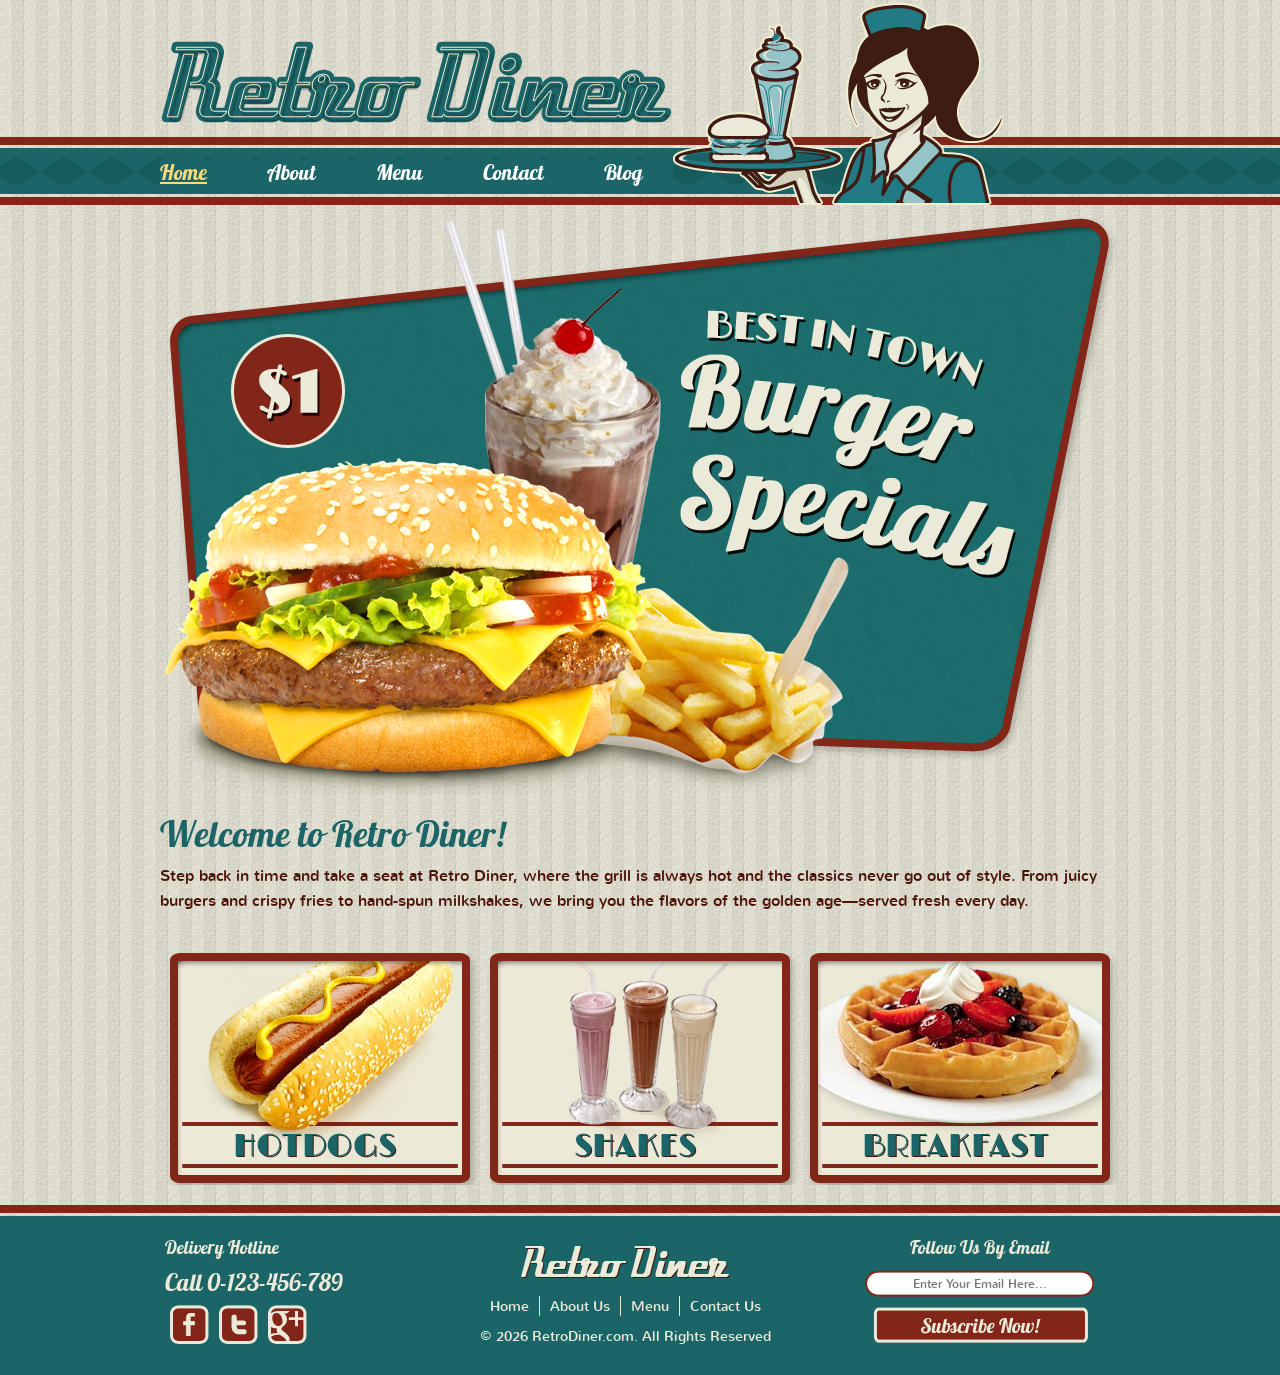
==== index.html @ 909b1def "feat(a11y): implementar auditoria y correccion integral de accesibilidad WCAG 2.1/2.2 AA en Retro Di" ====
<!DOCTYPE html>
<!-- Website template by freewebsitetemplates.com -->
<html lang="en">
<head>
	<title>Home - Retro Diner</title>
	<meta charset="utf-8">
	<meta name="viewport" content="width=device-width, initial-scale=1.0">
	<link href="css/style.css" rel="stylesheet" type="text/css">
</head>
<body>
	<a href="#body" class="skip-link">Skip to main content</a>
	<header id="header" role="banner">
		<div>
			<a href="index.html"><img class="logo" src="images/logo.png" width="513" height="84" alt="Retro Diner - Return to Home"></a>
			<img src="images/waitress.png" width="332" height="205" alt="" aria-hidden="true">
			<nav aria-label="Main Navigation">
				<ul class="navigation">
					<li>
						<a class="active" href="index.html" aria-current="page">Home</a>
					</li>
					<li>
						<a href="about.html">About</a>
					</li>
					<li>
						<a href="burger.html">Menu</a>
					</li>
					<li>
						<a href="contact.html">Contact</a>
					</li>
					<li>
						<a href="blog.html">Blog</a>
					</li>
				</ul>
			</nav>
		</div>
	</header>
	<main id="body" role="main" tabindex="-1">
		<div class="featured">
			<a href="burger.html"><img src="images/burger-specials.png" width="960" height="590" alt="Special Burger Offers - Explore our burger specials menu"></a>
			<h1>Welcome to Retro Diner!</h1>
			<p>
				Step back in time and take a seat at Retro Diner, where the grill is always hot and the classics never go out of style. From juicy burgers and crispy fries to hand-spun milkshakes, we bring you the flavors of the golden age—served fresh every day.
			</p>
			<ul>
				<li>
					<a href="hotdog.html"><img src="images/hotdogs.jpg" width="284" height="214" alt="Delicious classic hot dogs menu"></a>
				</li>
				<li>
					<a href="shake.html"><img src="images/shakes.jpg" alt="Hand-spun milkshakes and smoothies menu" width="284" height="214"></a>
				</li>
				<li>
					<a href="breakfast.html"><img src="images/breakfast.jpg" alt="Hearty diner breakfast menu" width="284" height="214"></a>
				</li>
			</ul>
		</div>
	</main>
	<footer id="footer" role="contentinfo">
		<div>
			<ul>
				<li class="first">
					<h2>Delivery Hotline</h2>
					<h3>Call 0-123-456-789</h3>
					<ul>
						<li>
							<a href="http://www.freewebsitetemplates.com/go/facebook" class="facebook" aria-label="Follow Retro Diner on Facebook" target="_blank" rel="noopener noreferrer"><span class="sr-only">Facebook</span></a>
						</li>
						<li>
							<a href="http://www.freewebsitetemplates.com/go/twitter" class="twitter" aria-label="Follow Retro Diner on Twitter" target="_blank" rel="noopener noreferrer"><span class="sr-only">Twitter</span></a>
						</li>
						<li>
							<a href="http://www.freewebsitetemplates.com/go/googleplus" class="googleplus" aria-label="Find Retro Diner on Google Plus" target="_blank" rel="noopener noreferrer"><span class="sr-only">Google Plus</span></a>
						</li>
					</ul>
				</li>
				<li>
					<a href="index.html"><img class="logo" src="images/logo-footer.png" alt="Retro Diner"></a>
					<nav aria-label="Footer Navigation">
						<ul class="navigation">
							<li>
								<a href="index.html" aria-current="page">Home</a>
							</li>
							<li>
								<a href="about.html">About Us</a>
							</li>
							<li>
								<a href="burger.html">Menu</a>
							</li>
							<li>
								<a href="contact.html">Contact Us</a>
							</li>
						</ul>
					</nav>
					<span>&copy; 2026 RetroDiner.com. All Rights Reserved</span>
				</li>
				<li class="last">
					<h2>Follow Us By Email</h2>
					<form action="index.html" method="get">
						<label for="footer-subscribe" class="sr-only">Enter Your Email Address</label>
						<input type="email" id="footer-subscribe" name="subscribe" placeholder="Enter Your Email Here..." aria-label="Enter Your Email Address" autocomplete="email">
						<input type="submit" value="" aria-label="Subscribe to email newsletter">
					</form>
				</li>
			</ul>
		</div>
	</footer>
</body>
</html>
---- css/style.css ----
/** Website template by freewebsitetemplates.com **/
body {
	margin :0;
	padding :0;
	background :url("../images/bg-body.jpg");
	line-height :25px;
}
/* Accessibility: Focus visible and utility classes */
:focus {
	outline: 3px solid #1b6568;
	outline-offset: 2px;
}
:focus:not(:focus-visible) {
	outline: none;
}
:focus-visible {
	outline: 3px solid #1b6568;
	outline-offset: 2px;
}
main:focus {
	outline: none;
}
/* High contrast focus on dark backgrounds (Header, Footer) */
#header a:focus-visible,
#header a:focus,
#footer a:focus-visible,
#footer a:focus,
#footer input:focus-visible,
#footer input:focus,
#footer input[type="submit"]:focus-visible,
#footer input[type="submit"]:focus {
	outline: 3px solid #ffda79 !important;
	outline-offset: 2px;
}
#body .sidebar a.download:focus-visible,
#body .content div div form input[type="submit"]:focus-visible,
#footer div ul li ul li a:focus-visible {
	outline-offset: 2px;
}
.skip-link {
	position: absolute;
	top: -999px;
	left: 10px;
	background: #822619;
	color: #ffffff;
	padding: 10px 18px;
	font-family: 'NunitoRegular', sans-serif;
	font-size: 16px;
	font-weight: bold;
	z-index: 10000;
	border-radius: 4px;
	text-decoration: none;
}
.skip-link:focus,
.skip-link:focus-visible {
	top: 10px;
	outline: 3px solid #ffda79;
}
.sr-only {
	position: absolute;
	width: 1px;
	height: 1px;
	padding: 0;
	margin: -1px;
	overflow: hidden;
	clip: rect(0, 0, 0, 0);
	white-space: nowrap;
	border: 0;
}
img {
	border :0;
}
@font-face {
	font-family :'NunitoRegular';
	src :url('../fonts/nunito-regular-webfont.eot');
	src :url('../fonts/nunito-regular-webfont.eot?#iefix') format('embedded-opentype'),
		url('../fonts/nunito-regular-webfont.woff') format('woff'),
		url('../fonts/nunito-regular-webfont.ttf') format('truetype'),
		url('../fonts/nunito-regular-webfont.svg#NunitoRegular') format('svg');
	font-weight :normal;
	font-style :normal;
}
@font-face {
	font-family :'Lobster1.4Regular';
	src :url('../fonts/lobster-webfont.eot');
	src :url('../fonts/lobster-webfont.eot?#iefix') format('embedded-opentype'),
		url('../fonts/lobster-webfont.woff') format('woff'),
		url('../fonts/lobster-webfont.ttf') format('truetype'),
		url('../fonts/lobster-webfont.svg#Lobster1.4Regular') format('svg');
	font-weight :normal;
	font-style :normal;
}
@font-face {
	font-family :'LimelightRegular';
	src :url('../fonts/limelight-webfont.eot');
	src :url('../fonts/limelight-webfont.eot?#iefix') format('embedded-opentype'),
		url('../fonts/limelight-webfont.woff') format('woff'),
		url('../fonts/limelight-webfont.ttf') format('truetype'),
		url('../fonts/limelight-webfont.svg#LimelightRegular') format('svg');
	font-weight :normal;
	font-style :normal;
}
#header {
	height :205px;
	width :100%;
	background :transparent url("../images/bg-navigation.png");
	background-repeat :repeat-x;
	background-position :bottom;
}
#header div {
	width :960px;
	margin :0 auto;
	height :203px;
	position :relative;
}
#header div a img {
	border :0;
	float :right;
	overflow :hidden;
}
#header div img.logo {
	border :0;
	float :left;
	overflow :hidden;
	margin-top :40px;
}
#header div ul.navigation {
	margin: 0;
	padding: 0;
	list-style-type :none;
	position :absolute;
	left: 0px;
	top: 160px;
	overflow :hidden;
	width: 620px;
}
#header div ul.navigation li {
	float :left;
}
#header div ul.navigation li:first-child a {
	padding-left :0;
}
#header div ul.navigation li a {
	text-decoration :none;
	padding: 0 30px;
	font-family :'Lobster1.4Regular';
	background: #1B6568;
	color :#ffffff;
	font-size: 21px;
}
#header div ul.navigation li a:hover,
#header div ul.navigation li a:focus-visible {
	color :#ffda79;
	text-decoration: underline;
}
#header div ul.navigation li a.active {
	color :#ffda79;
	text-decoration: underline;
}
#body {
	width: 960px;
	margin: 0 auto;
	overflow: hidden;
}
#body .featured {
	width:960px;
	overflow:hidden;
	margin-bottom: 0;
}
#body .featured img {
	border: 0;
}
#body .featured h1,
#body .featured h2 {
	font-family :'Lobster1.4Regular';
	font-size :36px;
	color :#1b6568;
	display :block;
	font-weight :normal;
	margin: 20px 0 10px 0;
}
#body .featured p {
	font-family :'NunitoRegular';
	font-size :16px;
	color :#4c1407;
}
#body .featured p a {
	font-family :'NunitoRegular';
	font-size :16px;
	color :#4c1407;
}
#body .featured p a:hover {
	color :#80210b;
}
#body .featured ul {
	list-style-type :none;
	margin :40px 0 0 0;
	padding :0;
}
#body .featured ul li {
	float :left;
	width :320px;
	height :242px;
	text-align :center;
}
#body .featured ul li {
	background :transparent url("../images/frame.png");
	background-repeat :no-repeat;
	background-position :top;
	height :202px;
	width :280px;
	padding :8px 22px 22px 18px;
}
#body #content {
	width :960px;
	margin :30px 0;
	height :auto;
	padding-top :18px;
	background :transparent url("../images/bg-content-top.png");
	background-position :center top;
	background-repeat :no-repeat;
}
#body #content div {
	width :960px;
	background :transparent url("../images/bg-content-bottom.png");
	background-position :center bottom;
	background-repeat :no-repeat;
	padding-bottom :22px;
}
#body #content div div {
	width :860px;
	padding :10px 50px 20px 50px;
	background :transparent url("../images/bg-content.png");
	background-position :center center;
	background-repeat :repeat-y;
}
#body #content div div h1 {
	font-family :'Lobster1.4Regular';
	font-size :36px;
	color :#1b6568;
	font-weight :normal;
	margin-bottom :50px;
}
#body #content div div ul {
	list-style-type :none;
	margin :0;
	padding :0;
}
#body #content div div ul li {
	float :none;
	margin :0 0 50px 0;
	padding :0;
}
#body #content div div ul li h4 {
	font-family :'NunitoRegular';
	font-size :16px;
	color :#822619;
	font-weight :normal;
}
#body #content div div ul li h2 {
	font-family :'Lobster1.4Regular';
	font-size :18px;
	color :#822619;
	font-weight :normal;
}
#body #content div div ul li h2 a {
	font-family :'Lobster1.4Regular';
	font-size :24px;
	color :#822619;
	text-decoration :none;
	font-weight :normal;
}
#body #content div div ul li p {
	font-family :'NunitoRegular';
	font-size :16px;
	color :#822619;
	font-weight :normal;
}
#body #content div div ul li p a {
	font-family :'NunitoRegular';
	font-size :16px;
	color :#822619;
	font-weight :normal;
	text-decoration :underline;
}
#body #content div div ul li p a:hover {
	color:#a0210b;
}
#body #content div div ul li p span {
	font-family :'NunitoRegular';
	font-size :14px;
	color :#822619;
	font-weight :normal;
}
#body #content div div ul li h2 a:hover {
	color :#80210b;
}
#body .content div div form label {
	display :block;
}
#body .content div div form label span {
	display :block;
	color :#4c1407;
	font-family :'NunitoRegular';
	font-size :16px;
	font-weight :normal;
}
#body .content div div form label input {
	background :transparent url("../images/interface.png") no-repeat 0 -77px;
	width :286px;
	height :20px;
	border :0;
	padding :5px;
	margin-bottom :10px;
}
#body .content div div form label textarea {
	background :transparent url("../images/interface.png") no-repeat 0 -157px;
	width :522px;
	height :206px;
	border :0;
	padding :5px;
	margin-bottom :5px;
}
#body .content div div form input[type="submit"] {
	background :transparent url("../images/button.png") no-repeat 0 -450px;
	width :101px;
	height :36px;	
	border :0;
	padding :5px;
	margin-bottom :20px;
	cursor :pointer;
}
#body .content div div form input[type="submit"]:hover {
	background :transparent url("../images/button.png") no-repeat 0 -364px;
}
#body .content {
	width :620px;
	margin :30px 40px 30px 0;
	height :auto;
	padding-top :18px;
	background :transparent url("../images/bg-content-top2.png");
	background-position :center top;
	background-repeat :no-repeat;
	float :left;
}
#body .content div {
	width :620px;
	background :transparent url("../images/bg-content-bottom2.png");
	background-position :center bottom;
	background-repeat :no-repeat;
	padding-bottom :12px;
}
#body .content div div {
	width :540px;
	padding :10px 40px 20px 40px;
	background :transparent url("../images/bg-content2.png");
	background-position :center center;
	background-repeat :repeat-y;
}
#body .content div div h2.subtitle,
#body .content div div h4 {
	font-size :24px;
	color :#822619;
	font-family :'Lobster1.4Regular';
	font-weight :normal;
}
#body .content div div p {
	font-family :'NunitoRegular';
	font-size :16px;
	color :#4c1407;
	text-align :justify;
}
#body .content div div p a {
	font-family :'NunitoRegular';
	font-size :16px;
	color :#4c1407;
}
#body .content div div p a:hover {
	color :#80210b;
}
#body .content div div h1 {
	font-family :'Lobster1.4Regular';
	font-size :36px;
	color :#1b6568;
	font-weight :normal;
}
#body .content div div ul {
	list-style-type :none;
	margin :0;
	padding :0;
	width :580px;
	margin-left :-22px;
}
#body .content div div ul li {
	margin-bottom :20px;
	border-style :dotted;
	border-top :none;
	border-left :none;
	border-right :none;
	padding :0 25px 10px 25px;
	position :relative;
}
#body .content div div ul li.last {
	border :none;
}
#body .content div div ul li h2 a {
	font-family :'Lobster1.4Regular';
	font-size :24px;
	color :#822619;
	font-weight :normal;
	text-decoration :none;
}
#body .content div div ul li p {
	font-family :'NunitoRegular';
	font-size :16px;
	color :#822619;
	font-weight :normal;
	text-decoration :none;
	width :440px;
}
#body .content div div ul li p a {
	font-family :'NunitoRegular';
	font-size :16px;
	color :#822619;
	font-weight :normal;
}
#body .content div div ul li p a:hover {
	font-family :'NunitoRegular';
	font-size :16px;
	color :#80210b;
	font-weight :normal;
}
#body .content div div ul li span.price {
	background :transparent url("../images/icon.png") no-repeat 0 -673px;
	width :70px;
	height :70px;
	display :block;
	text-align :center;
	line-height :70px;
	font-family :'LimelightRegular';
	color :#ebe9d7;
	font-size :28px;
	position :absolute;
	left :490px;
	top :0px;
}
#body .content div div div {
	background :none;
	text-align :center;
	width :530px;
	margin :0;
	padding :0;
}
#body .sidebar {
	width :280px;
	float :left;
	margin :30px 0;
	text-align :center;
	padding-top :30px;
}
#body .sidebar h1,
#body .sidebar h2 {
	color :#1b6568;
	font-family :'Lobster1.4Regular';
	font-size :36px;
	font-weight :normal;
	margin-bottom :10px;
}
#body .sidebar span {
	color :#4c1407;
	font-family :'NunitoRegular';
	font-size :16px;
	font-weight :normal;
	display :block;
}
#body .sidebar ul.navigation {
	list-style-type :none;
	margin :50px 0 0 0;
	padding :0;
}
#body .sidebar ul.navigation li {
	border-style :solid;
	border-color :#822619;
	border-left :none;
	border-right :none;
	border-top :none;
	height :50px;
	line-height :50px;
}
#body .sidebar ul.navigation li.first {
	border-style :solid;
	border-color :#822619;
	border-left :none;
	border-right :none;
}
#body .sidebar ul.navigation li a {
	text-decoration :none;
	font-family :'LimelightRegular';
	font-size :32px;
	color :#822619;
	text-align :center;
	font-weight :normal;
}
#body .sidebar ul.navigation li a:hover {
	color :#1b6568;
	font-size :32px;
	font-family :'LimelightRegular';
}
#body .sidebar ul.navigation li a.active {
	color :#1b6568;
	font-size :32px;
	font-family :'LimelightRegular';
}
#body .sidebar a.download {
	background :transparent url("../images/button.png") no-repeat 0 -96px;
	display :block;
	height :46px;
	width :278px;
	line-height :46px;
	text-decoration :none;
	color :#ebe9d7;
	font-size :26px;
	font-family :'Lobster1.4Regular';
	margin-top :40px;
}
#body .sidebar a.download:hover {
	background :transparent url("../images/button.png") no-repeat 0 0;
}
#body .sidebar ul li.last {
	border-bottom :none;
}
#body .sidebar ul {
	list-style-type :none;
	margin :0 0 50px 0;
	padding :0;
}
#body .sidebar ul li.first {
	border-style :dotted;
	border-color :#822619;
	border-left :none;
	border-right :none;
	border-top :dotted;
}
#body .sidebar ul li {
	border-style :dotted;
	border-color :#822619;
	border-left :none;
	border-right :none;
	border-top :none;
	line-height :18px;
	padding :10px 10px;
	font-family :'NunitoRegular';
}
#body .sidebar ul li a {
	font-family :'NunitoRegular';
	text-decoration :none;
	color :#3e1c14;
	font-size :16px;
}
#body .sidebar ul li a:hover {
	font-family :'NunitoRegular';
	text-decoration :none;
	color :#1B6568;
	font-size :16px;
}
#body .sidebar ul {
	margin-top :30px;
}
#body div#section {
	float :left;
	height :auto;
	margin :30px 40px 30px 0;
	padding-top :18px;
	width :620px;
}
#body div#section div.section {
	background :transparent url("../images/bg-blog-top.png");
	background-repeat :no-repeat;
	background-position :top center;
	width :532px;
	padding-top :18px;
	margin :0 0 50px 0;
	position :relative;
	left :20px;
	float :right;
}
#body div#section div.section div {
	background :transparent url("../images/bg-blog-bottom.png");
	background-repeat :no-repeat;
	background-position :center bottom;
	width :532px;
	padding-bottom :25px;
}
#body div#section div.section div div {
	background :transparent url("../images/bg-blog-center.png");
	background-repeat :repeat-y;
	background-position :center;
	width :452px;
	padding :10px 40px 10px 40px;
}
#body div#section div.section div div a img {
	border :0;
	margin :0 20px 0 0;
	float :left;
}
#body div#section div.section div div h2 {
	font-family :'LimelightRegular';
	color :#1b6568;
	font-size :28px;
	font-weight :normal;
	margin :0;
	padding :0;
	text-transform :uppercase;
	width :auto;
}
#body div#section div.section div div h2 a {
	font-family :'LimelightRegular';
	color :#822619;
	font-size :28px;
	font-weight :normal;
	text-decoration :none;
	line-height :30px;
}
#body div#section div.section div div h2 a:hover {
	color :#1b6568;
	text-decoration :none;
}
#body div#section div.section div div h3 {
	font-family :'NunitoRegular';
	color :#4c1407;
	font-size :14px;
	font-weight :normal;
	margin :25px 0 0 0;
	padding :0;
	width :auto;
}
#body div#section div.section div div h3 a {
	color :#80210b;
	text-decoration :underline;
}
#body div#section div.section div div a {
	text-decoration :underline;
	color :#80210b;
}
#body div#section div.section div div a:hover {
	text-decoration :underline;
}
#body div#section div.section div div a span {
	font-family :'NunitoRegular';
	color :#80210b;
	font-size :14px;
	font-weight :normal;
	padding :0;
	width :auto;
}
#body div#section div.section div div p {
	font-family :'NunitoRegular';
	color :#4c1407;
	font-size :14px;
	width :auto;
	margin-top :70px;
}
#body div#section div.section div div a.price {
	background :transparent url("../images/icon.png") no-repeat 0 0;
	width :90px;
	height :69px;
	display :block;
	padding-top :20px;
	text-align :center;
	font-family :'LimelightRegular';
	font-size :24px;
	color :#ebe9d7;
	text-decoration :none;
	position :absolute;
	top :0;
	left :-100px;
}
#body div#section div.section div div a.price span {
	display :block;
	font-family :'LimelightRegular';
	font-size :24px;
	color :#ebe9d7;
}
#footer {
	height :130px;
	width :100%;
	padding :20px 0;
	margin-top :20px;
	background :transparent url("../images/bg-footer.jpg");
	background-repeat :repeat-x;
	background-position :top;
	background-color :#1b6568;
}
#footer div {
	width :960px;
	margin :0 auto;
}
#footer div ul {
	list-style-type :none;
	margin :0;
	padding :0;
}
#footer div ul li.first {
	text-align :left;
}
#footer div ul li img {
	border :0;
}
#footer div ul li {
	float :left;
	width :300px;
	padding :0 5px;
	text-align :center;
}
#footer div ul li.last {
	padding-left :75px;
	width :250px;
}
#footer div ul li h2 {
	color :#ebe9d7;
	font-family :'Lobster1.4Regular';
	font-weight :normal;
	font-size :18px;
	margin :10px 0;
	padding :0;
}
#footer div ul li h3 {
	color :#ebe9d7;
	font-family :'Lobster1.4Regular';
	font-size :24px;
	font-weight :normal;
	margin :10px 0;
	padding :0;
}
#footer div ul li ul {
	list-style-type :none;
	margin :0;
	padding :0;
}
#footer div ul li img.logo {
	margin-top :20px;
}
#footer div ul li ul li {
	float :left;
	width :auto;
	margin :0 5px;
	padding :0;
}
#footer div ul li ul .connect li {
	float :left;
	width :auto;
	margin :0 5px;
	padding :0;
}
#footer div ul li ul li a.facebook {
	background :transparent url("../images/icon.png") no-repeat 0 -228px;
	float :left;
	height :39px;
	width :39px;
}
#footer div ul li ul li a.facebook:hover {
	background :transparent url("../images/icon.png") no-repeat 0 -139px;
}
#footer div ul li ul li a.twitter {
	background :transparent url("../images/icon.png") no-repeat 0 -584px;
	float :left;
	height :39px;
	width :39px;
}
#footer div ul li ul li a.twitter:hover {
	background :transparent url("../images/icon.png") no-repeat 0 -495px;
}
#footer div ul li ul li a.googleplus {
	background :transparent url("../images/icon.png") no-repeat 0 -406px;
	float :left;
	height :39px;
	width :92px;
}
#footer div ul li ul li a.googleplus:hover {
	background :transparent url("../images/icon.png") no-repeat 0 -317px;
}
#footer div ul li input[type="submit"] {
	background :transparent url("../images/button.png") no-repeat 0 -278px;
	width :215px;
	height :36px;
	border :0;
	cursor :pointer;
}
#footer div ul li input[type="submit"]:hover {
	background :transparent url("../images/button.png") no-repeat 0 -192px;
}
#footer div ul li input {
	background :transparent url("../images/interface.png") no-repeat 0 0;
	border :0;
	width :220px;
	height :17px;
	padding :5px 5px;
	text-align :center;
	font-family :'NunitoRegular';
	font-size :12px;
	margin-bottom :10px;
}
#footer div ul li span {
	display :block;
	color :#ebe9d7;
	font-family :'NunitoRegular';
	font-size :14px;
}
#footer div ul li ul.navigation {
	list-style-type :none;
	margin :0 auto;
	padding :10px 0 0 0;
	display :inline-block;
	overflow :hidden;
	height :20px;
}
#footer div ul li ul.navigation li {
	margin :0;
	padding :0;
}
#footer div ul li ul.navigation li a {
	color :#ebe9d7;
	font-family :'NunitoRegular';
	font-weight :normal;
	font-size :14px;
	text-decoration :none;
	padding :0 10px;
	display :block;
	border-style :solid;
	border-right :none;
	border-top :none;
	border-bottom :none;
	border-color :#ebe9d7;
	border-width :1px;
	line-height :20px;
}
#footer div ul li ul.navigation li a:hover {
	text-decoration :underline;
}
#footer div ul li ul.navigation li:first-child a {
	border-left :none;
}
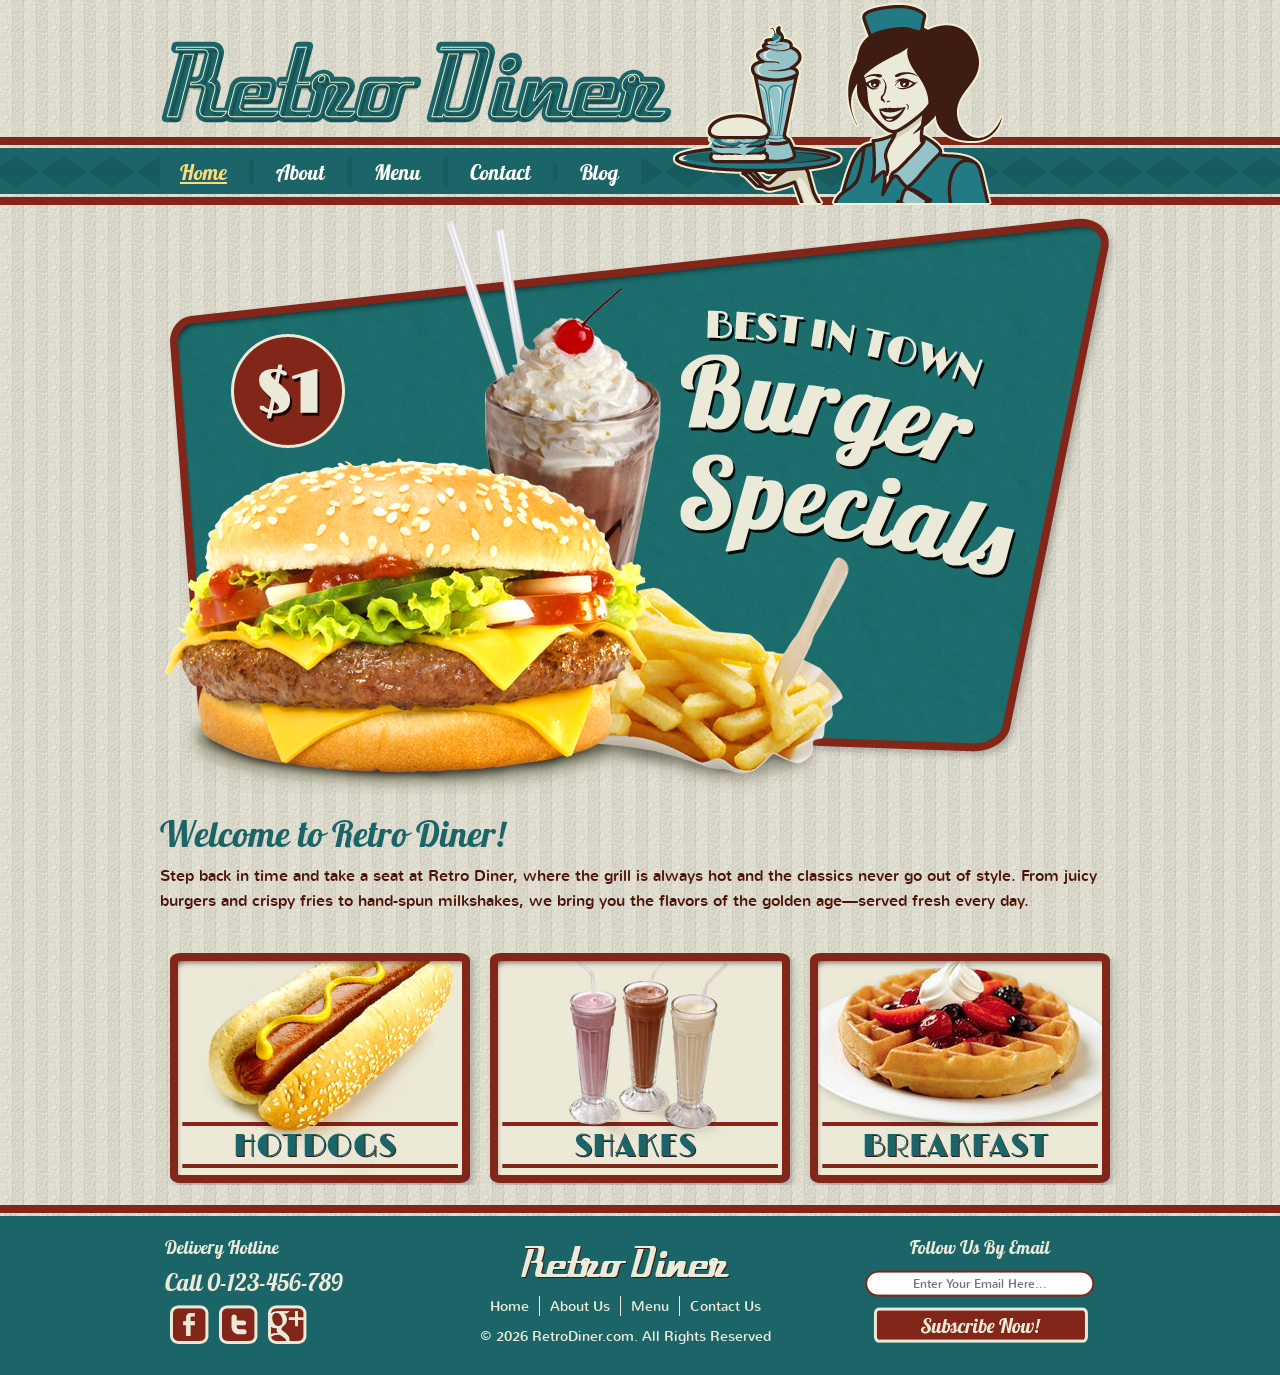
==== commit b73773fa: "fix(a11y): simplificar textos alternativos, jerarquia H1->H2->H3 en menu, telefono a P y foco en nav" ====
--- a/index.html
+++ b/index.html
@@ -11,7 +11,7 @@
 	<a href="#body" class="skip-link">Skip to main content</a>
 	<header id="header" role="banner">
 		<div>
-			<a href="index.html"><img class="logo" src="images/logo.png" width="513" height="84" alt="Retro Diner - Return to Home"></a>
+			<a href="index.html"><img class="logo" src="images/logo.png" width="513" height="84" alt="Retro Diner"></a>
 			<img src="images/waitress.png" width="332" height="205" alt="" aria-hidden="true">
 			<nav aria-label="Main Navigation">
 				<ul class="navigation">
@@ -36,20 +36,20 @@
 	</header>
 	<main id="body" role="main" tabindex="-1">
 		<div class="featured">
-			<a href="burger.html"><img src="images/burger-specials.png" width="960" height="590" alt="Special Burger Offers - Explore our burger specials menu"></a>
+			<a href="burger.html"><img src="images/burger-specials.png" width="960" height="590" alt="Burger specials"></a>
 			<h1>Welcome to Retro Diner!</h1>
 			<p>
 				Step back in time and take a seat at Retro Diner, where the grill is always hot and the classics never go out of style. From juicy burgers and crispy fries to hand-spun milkshakes, we bring you the flavors of the golden age—served fresh every day.
 			</p>
 			<ul>
 				<li>
-					<a href="hotdog.html"><img src="images/hotdogs.jpg" width="284" height="214" alt="Delicious classic hot dogs menu"></a>
+					<a href="hotdog.html"><img src="images/hotdogs.jpg" width="284" height="214" alt="Hotdog"></a>
 				</li>
 				<li>
-					<a href="shake.html"><img src="images/shakes.jpg" alt="Hand-spun milkshakes and smoothies menu" width="284" height="214"></a>
+					<a href="shake.html"><img src="images/shakes.jpg" alt="Shakes" width="284" height="214"></a>
 				</li>
 				<li>
-					<a href="breakfast.html"><img src="images/breakfast.jpg" alt="Hearty diner breakfast menu" width="284" height="214"></a>
+					<a href="breakfast.html"><img src="images/breakfast.jpg" alt="Breakfast" width="284" height="214"></a>
 				</li>
 			</ul>
 		</div>
@@ -59,7 +59,7 @@
 			<ul>
 				<li class="first">
 					<h2>Delivery Hotline</h2>
-					<h3>Call 0-123-456-789</h3>
+					<p class="phone">Call 0-123-456-789</p>
 					<ul>
 						<li>
 							<a href="http://www.freewebsitetemplates.com/go/facebook" class="facebook" aria-label="Follow Retro Diner on Facebook" target="_blank" rel="noopener noreferrer"><span class="sr-only">Facebook</span></a>
--- a/css/style.css
+++ b/css/style.css
@@ -130,27 +130,36 @@
 	list-style-type :none;
 	position :absolute;
 	left: 0px;
-	top: 160px;
-	overflow :hidden;
+	top: 155px;
+	overflow :visible;
 	width: 620px;
 }
 #header div ul.navigation li {
 	float :left;
+	margin-right: 5px;
 }
 #header div ul.navigation li:first-child a {
-	padding-left :0;
+	padding-left :20px;
 }
 #header div ul.navigation li a {
 	text-decoration :none;
-	padding: 0 30px;
+	padding: 5px 22px;
+	display: inline-block;
 	font-family :'Lobster1.4Regular';
 	background: #1B6568;
 	color :#ffffff;
 	font-size: 21px;
-}
-#header div ul.navigation li a:hover,
+	line-height: 25px;
+}
+#header div ul.navigation li a:hover {
+	color :#ffda79;
+	text-decoration: underline;
+}
+#header div ul.navigation li a:focus,
 #header div ul.navigation li a:focus-visible {
-	color :#ffda79;
+	outline: 3px solid #ffda79 !important;
+	outline-offset: 2px;
+	color: #ffda79;
 	text-decoration: underline;
 }
 #header div ul.navigation li a.active {
@@ -383,6 +392,14 @@
 	font-size :36px;
 	color :#1b6568;
 	font-weight :normal;
+	margin: 0 0 10px 0;
+}
+#body .content div div h2.category-title {
+	font-family :'Lobster1.4Regular';
+	font-size :28px;
+	color :#822619;
+	font-weight :normal;
+	margin: 10px 0;
 }
 #body .content div div ul {
 	list-style-type :none;
@@ -403,6 +420,13 @@
 #body .content div div ul li.last {
 	border :none;
 }
+#body .content div div ul li h3,
+#body .content div div ul li h2 {
+	margin: 0;
+	padding: 0;
+	font-weight: normal;
+}
+#body .content div div ul li h3 a,
 #body .content div div ul li h2 a {
 	font-family :'Lobster1.4Regular';
 	font-size :24px;
@@ -724,13 +748,15 @@
 	margin :10px 0;
 	padding :0;
 }
-#footer div ul li h3 {
+#footer div ul li h3,
+#footer div ul li p.phone {
 	color :#ebe9d7;
 	font-family :'Lobster1.4Regular';
 	font-size :24px;
 	font-weight :normal;
 	margin :10px 0;
 	padding :0;
+	line-height :25px;
 }
 #footer div ul li ul {
 	list-style-type :none;
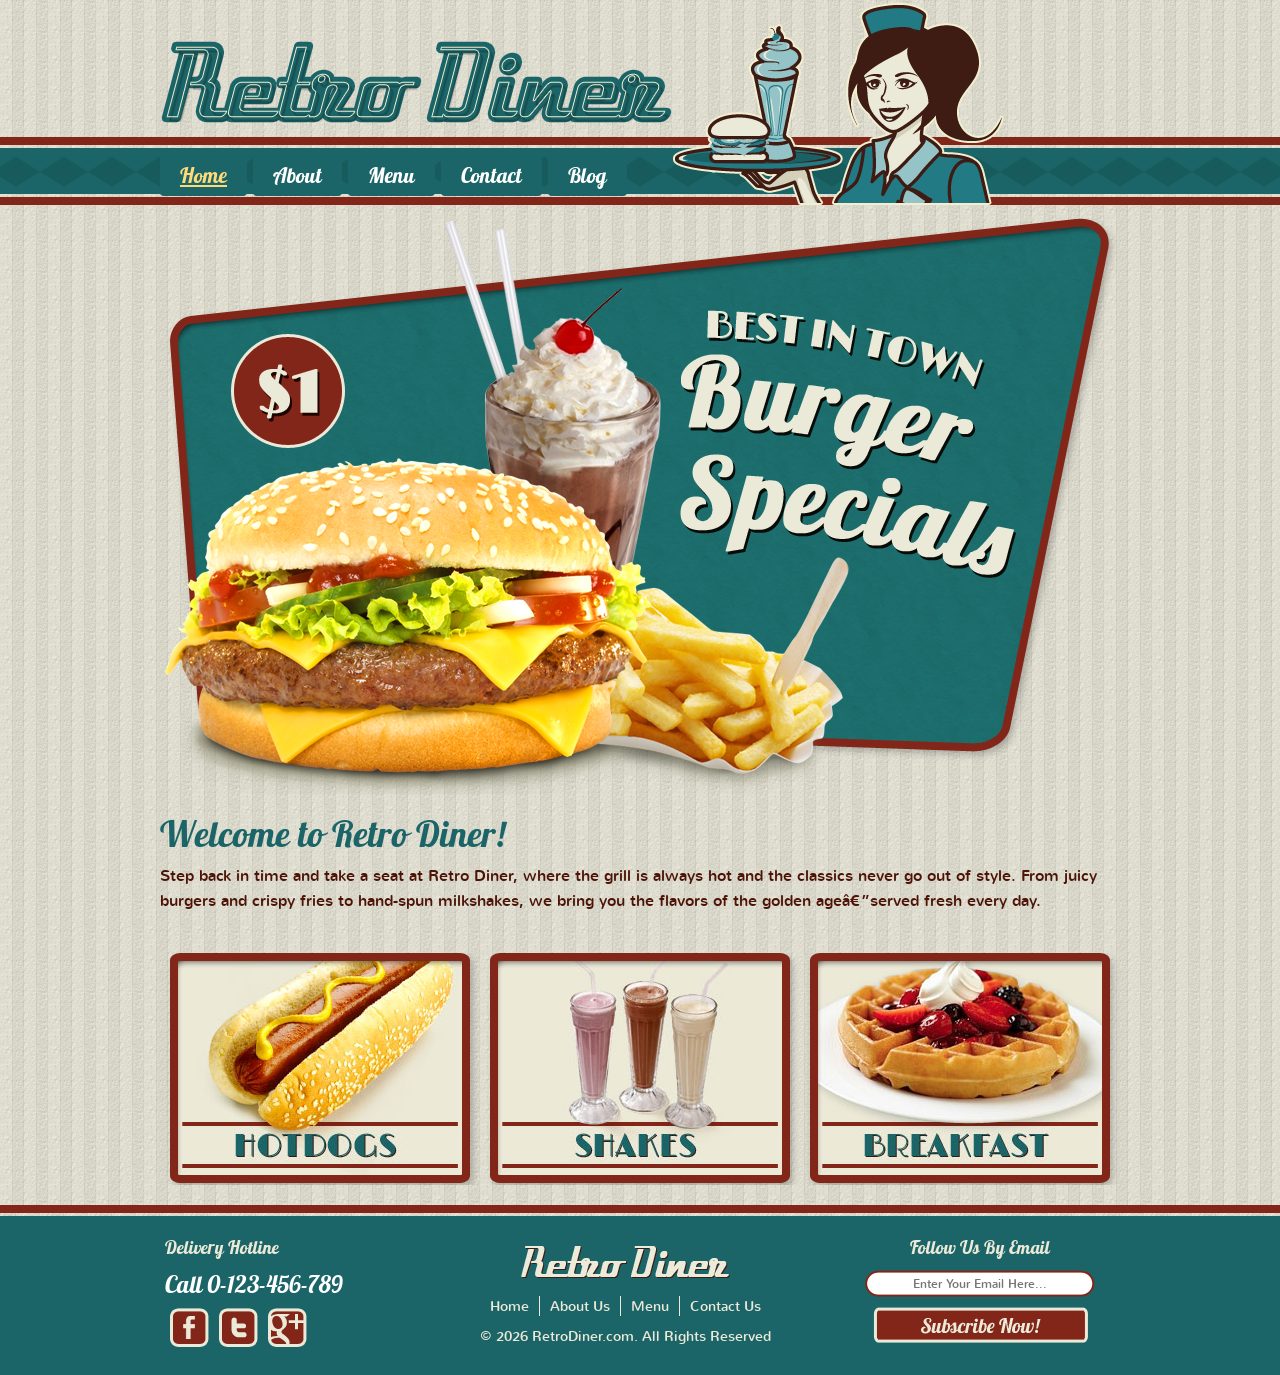
==== commit 6186071f: "fix(a11y): forzar color blanco de alto contraste en telefono y caja de foco completa visible en nav" ====
--- a/index.html
+++ b/index.html
@@ -1,11 +1,11 @@
-<!DOCTYPE html>
+﻿<!DOCTYPE html>
 <!-- Website template by freewebsitetemplates.com -->
 <html lang="en">
 <head>
 	<title>Home - Retro Diner</title>
 	<meta charset="utf-8">
 	<meta name="viewport" content="width=device-width, initial-scale=1.0">
-	<link href="css/style.css" rel="stylesheet" type="text/css">
+	<link href="css/style.css?v=2" rel="stylesheet" type="text/css">
 </head>
 <body>
 	<a href="#body" class="skip-link">Skip to main content</a>
@@ -39,7 +39,7 @@
 			<a href="burger.html"><img src="images/burger-specials.png" width="960" height="590" alt="Burger specials"></a>
 			<h1>Welcome to Retro Diner!</h1>
 			<p>
-				Step back in time and take a seat at Retro Diner, where the grill is always hot and the classics never go out of style. From juicy burgers and crispy fries to hand-spun milkshakes, we bring you the flavors of the golden age—served fresh every day.
+				Step back in time and take a seat at Retro Diner, where the grill is always hot and the classics never go out of style. From juicy burgers and crispy fries to hand-spun milkshakes, we bring you the flavors of the golden ageâ€”served fresh every day.
 			</p>
 			<ul>
 				<li>
@@ -59,7 +59,7 @@
 			<ul>
 				<li class="first">
 					<h2>Delivery Hotline</h2>
-					<p class="phone">Call 0-123-456-789</p>
+					<p class="phone" style="color: #ffffff !important; font-size: 24px; margin: 10px 0; font-family: 'Lobster1.4Regular', cursive, sans-serif;">Call 0-123-456-789</p>
 					<ul>
 						<li>
 							<a href="http://www.freewebsitetemplates.com/go/facebook" class="facebook" aria-label="Follow Retro Diner on Facebook" target="_blank" rel="noopener noreferrer"><span class="sr-only">Facebook</span></a>
--- a/css/style.css
+++ b/css/style.css
@@ -131,25 +131,33 @@
 	position :absolute;
 	left: 0px;
 	top: 155px;
-	overflow :visible;
+	overflow :visible !important;
 	width: 620px;
+	z-index: 9999 !important;
 }
 #header div ul.navigation li {
 	float :left;
-	margin-right: 5px;
+	margin-right: 6px;
+	position: relative;
+	z-index: 10000;
 }
 #header div ul.navigation li:first-child a {
-	padding-left :20px;
+	padding-left :18px;
 }
 #header div ul.navigation li a {
 	text-decoration :none;
-	padding: 5px 22px;
+	padding: 6px 18px;
 	display: inline-block;
 	font-family :'Lobster1.4Regular';
 	background: #1B6568;
 	color :#ffffff;
 	font-size: 21px;
 	line-height: 25px;
+	border: 2px solid transparent;
+	border-radius: 4px;
+	position: relative;
+	z-index: 10001;
+	box-sizing: border-box;
 }
 #header div ul.navigation li a:hover {
 	color :#ffda79;
@@ -158,8 +166,11 @@
 #header div ul.navigation li a:focus,
 #header div ul.navigation li a:focus-visible {
 	outline: 3px solid #ffda79 !important;
-	outline-offset: 2px;
-	color: #ffda79;
+	outline-offset: 1px !important;
+	border: 2px solid #ffda79 !important;
+	box-shadow: inset 0 0 0 2px #ffda79, 0 0 0 2px #ffda79 !important;
+	background: #12484a !important;
+	color: #ffda79 !important;
 	text-decoration: underline;
 }
 #header div ul.navigation li a.active {
@@ -749,14 +760,15 @@
 	padding :0;
 }
 #footer div ul li h3,
+#footer div ul li p,
 #footer div ul li p.phone {
-	color :#ebe9d7;
-	font-family :'Lobster1.4Regular';
-	font-size :24px;
-	font-weight :normal;
-	margin :10px 0;
-	padding :0;
-	line-height :25px;
+	color: #ffffff !important;
+	font-family: 'Lobster1.4Regular', cursive, sans-serif !important;
+	font-size: 24px !important;
+	font-weight: normal !important;
+	margin: 10px 0 !important;
+	padding: 0 !important;
+	line-height: 28px !important;
 }
 #footer div ul li ul {
 	list-style-type :none;
